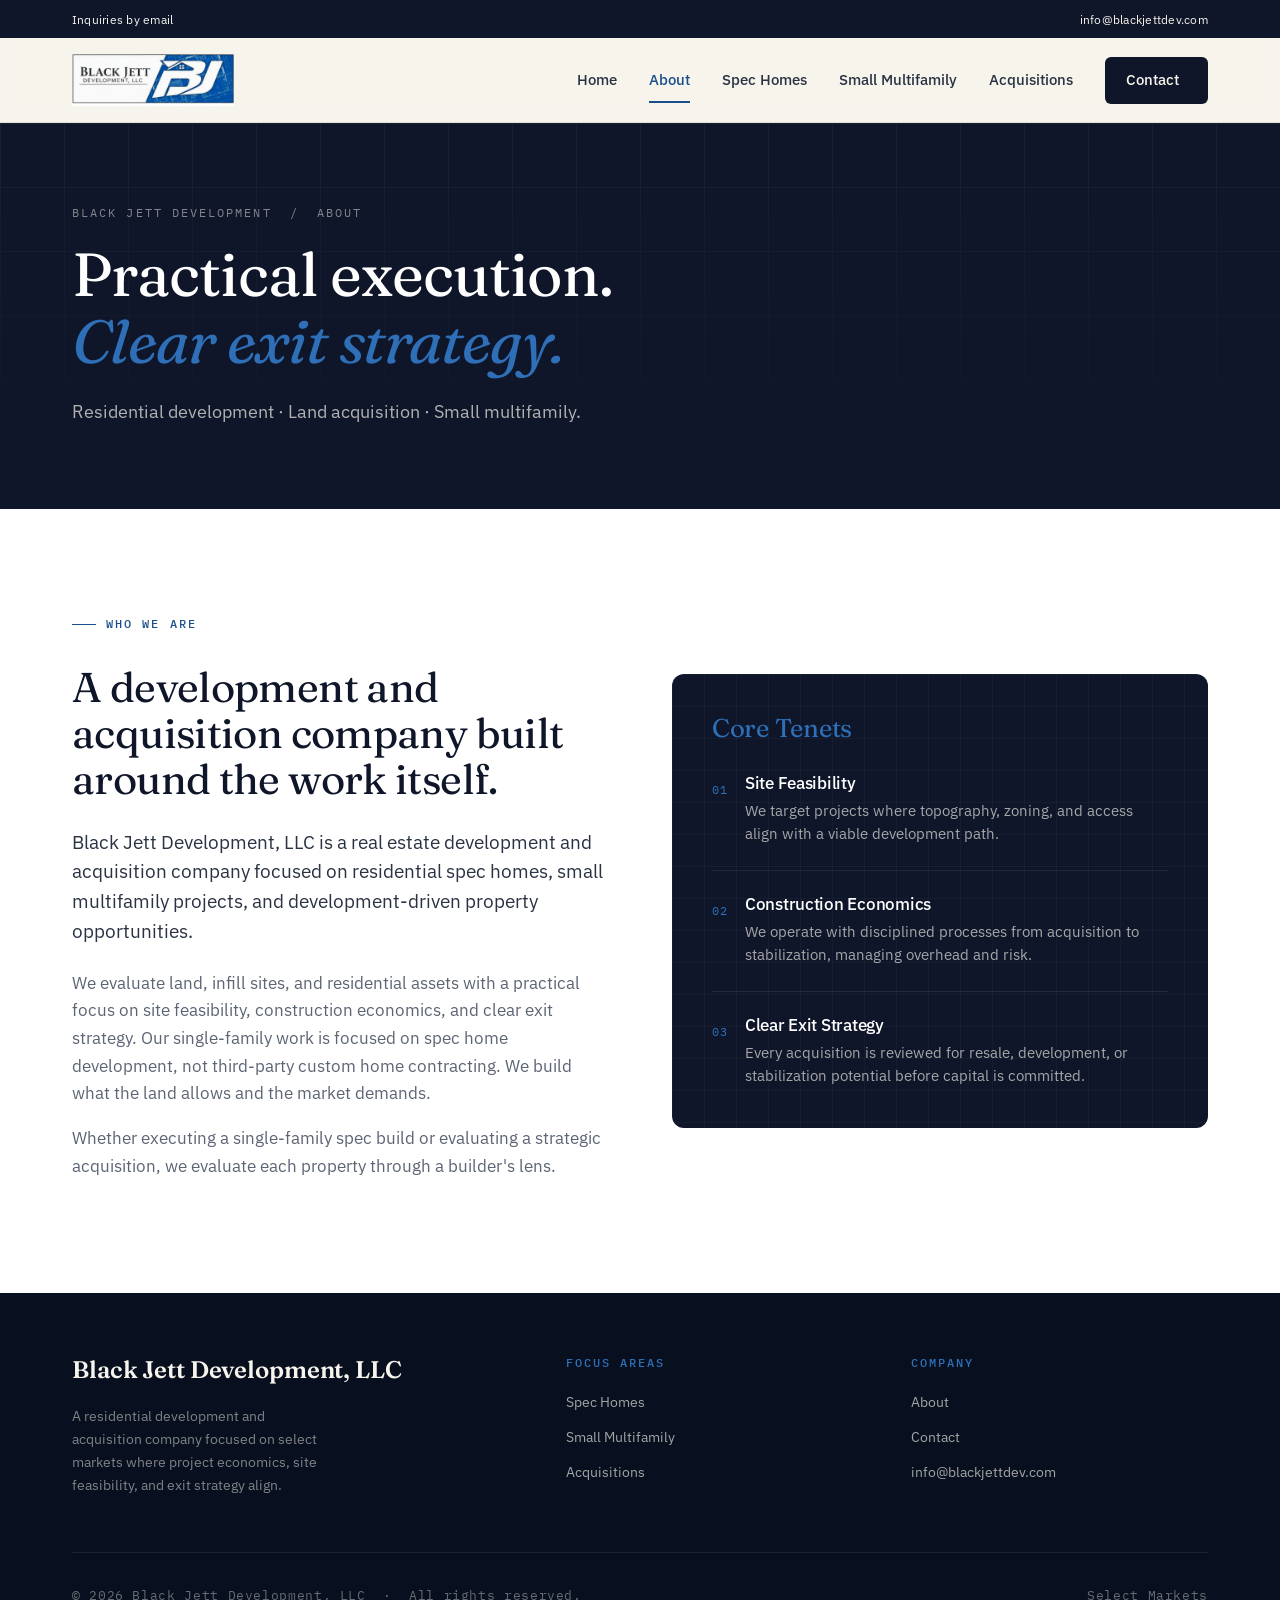
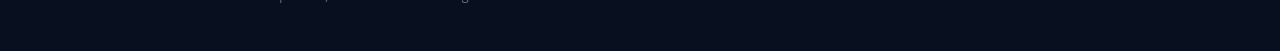
==== about/index.html @ 7aae545e "Fix directory structure" ====
<!DOCTYPE html>
<html lang="en">
<head>
  <meta charset="UTF-8">
  <meta name="viewport" content="width=device-width, initial-scale=1">

  <title>About — Black Jett Development, LLC</title>
  <meta name="description" content="Black Jett Development, LLC is a residential development and acquisition company focused on spec homes, small multifamily, and development-driven property opportunities in select markets.">
  <meta name="theme-color" content="#0F1629">
  <link rel="canonical" href="https://blackjettdev.com/about/">

  <meta property="og:type" content="website">
  <meta property="og:title" content="About — Black Jett Development, LLC">
  <meta property="og:description" content="Practical execution. Clear exit strategy. Residential development and acquisitions in select markets.">
  <meta property="og:url" content="https://blackjettdev.com/about/">
  <meta property="og:image" content="https://blackjettdev.com/assets/img/og-image.png">
  <meta property="og:site_name" content="Black Jett Development, LLC">

  <meta name="twitter:card" content="summary_large_image">
  <meta name="twitter:title" content="About — Black Jett Development, LLC">
  <meta name="twitter:description" content="Practical execution. Clear exit strategy.">
  <meta name="twitter:image" content="https://blackjettdev.com/assets/img/og-image.png">

  <link rel="icon" type="image/png" href="/assets/img/bjd-logo.png">
  <link rel="apple-touch-icon" href="/assets/img/bjd-logo.png">

    <link rel="preload" href="/assets/fonts/plex-sans-400.woff2" as="font" type="font/woff2" crossorigin>
  <link rel="preload" href="/assets/fonts/fraunces-600-normal.woff2" as="font" type="font/woff2" crossorigin>
  <link rel="stylesheet" href="/assets/css/styles.css"></head>
<body>
  <a class="skip-link" href="#main">Skip to content</a>

  <header class="site-header">
    <div class="utility-bar">
      <div class="container">
        <div class="utility-meta">
          <span>Inquiries by email</span>
        </div>
        <a href="mailto:info@blackjettdev.com">info@blackjettdev.com</a>
      </div>
    </div>

    <nav class="container nav" aria-label="Primary">
      <a href="/" class="brand" aria-label="Black Jett Development, LLC — Home">
        <img src="/assets/img/bjd-logo.png" alt="Black Jett Development, LLC">
      </a>

      <div class="nav-menu">
        <a href="/">Home</a>
        <a href="/about/" class="is-active">About</a>
        <a href="/spec-homes/">Spec Homes</a>
        <a href="/small-multifamily/">Small Multifamily</a>
        <a href="/acquisitions/">Acquisitions</a>
        <a href="/contact/" class="nav-cta">Contact
          <svg viewBox="0 0 24 24" fill="none" stroke="currentColor" stroke-width="2" stroke-linecap="round" stroke-linejoin="round" aria-hidden="true"><path d="M5 12h14"/><path d="m12 5 7 7-7 7"/></svg>
        </a>
      </div>

      <button class="nav-toggle" data-nav-toggle aria-controls="mobile-menu" aria-expanded="false" aria-label="Toggle navigation menu">
        <svg data-icon="menu" viewBox="0 0 24 24" fill="none" stroke="currentColor" stroke-width="1.75" stroke-linecap="round" stroke-linejoin="round"><line x1="4" y1="7" x2="20" y2="7"/><line x1="4" y1="12" x2="20" y2="12"/><line x1="4" y1="17" x2="20" y2="17"/></svg>
        <svg data-icon="close" style="display:none" viewBox="0 0 24 24" fill="none" stroke="currentColor" stroke-width="1.75" stroke-linecap="round" stroke-linejoin="round"><path d="M18 6 6 18"/><path d="m6 6 12 12"/></svg>
      </button>
    </nav>

    <div class="mobile-menu" id="mobile-menu" data-mobile-menu>
      <div class="container">
        <a href="/">Home</a>
        <a href="/about/" class="is-active">About</a>
        <a href="/spec-homes/">Spec Homes</a>
        <a href="/small-multifamily/">Small Multifamily</a>
        <a href="/acquisitions/">Acquisitions</a>
        <a href="/contact/">Contact</a>
      </div>
    </div>
  </header>

  <main id="main">

    <section class="page-head">
      <div class="container">
        <p class="crumb"><a href="/">Black Jett Development</a> &nbsp;/&nbsp; About</p>
        <h1>Practical execution.<br><em>Clear exit strategy.</em></h1>
        <p class="deck">Residential development &middot; Land acquisition &middot; Small multifamily.</p>
      </div>
    </section>

    <section class="section section--paper">
      <div class="container">
        <div class="split">
          <div>
            <p class="eyebrow">Who We Are</p>
            <h2 style="margin-top:1.2rem; margin-bottom:1.5rem;">A development and acquisition company built around the work itself.</h2>

            <p class="lede" style="margin-bottom:1.5rem;">
              Black Jett Development, LLC is a real estate development and acquisition company focused on residential spec homes, small multifamily projects, and development-driven property opportunities.
            </p>
            <p style="color:var(--slate); font-size:1.05rem;">
              We evaluate land, infill sites, and residential assets with a practical focus on site feasibility, construction economics, and clear exit strategy. Our single-family work is focused on spec home development, not third-party custom home contracting. We build what the land allows and the market demands.
            </p>
            <p style="color:var(--slate); font-size:1.05rem;">
              Whether executing a single-family spec build or evaluating a strategic acquisition, we evaluate each property through a builder's lens.
            </p>
          </div>

          <aside class="tenets-card">
            <h4>Core Tenets</h4>
            <ul class="tenet-list">
              <li>
                <span class="tenet-num">01</span>
                <div>
                  <h5>Site Feasibility</h5>
                  <p>We target projects where topography, zoning, and access align with a viable development path.</p>
                </div>
              </li>
              <li>
                <span class="tenet-num">02</span>
                <div>
                  <h5>Construction Economics</h5>
                  <p>We operate with disciplined processes from acquisition to stabilization, managing overhead and risk.</p>
                </div>
              </li>
              <li>
                <span class="tenet-num">03</span>
                <div>
                  <h5>Clear Exit Strategy</h5>
                  <p>Every acquisition is reviewed for resale, development, or stabilization potential before capital is committed.</p>
                </div>
              </li>
            </ul>
          </aside>
        </div>
      </div>
    </section>

  </main>

  <footer class="site-footer">
    <div class="container">
      <div class="footer-top">
        <div class="footer-brand">
          <a href="/" class="footer-wordmark" aria-label="Black Jett Development, LLC — Home">
            <span class="wm-name">Black Jett Development, LLC</span>
          </a>
          <p>A residential development and acquisition company focused on select markets where project economics, site feasibility, and exit strategy align.</p>
        </div>
        <div class="footer-col">
          <h5>Focus Areas</h5>
          <ul>
            <li><a href="/spec-homes/">Spec Homes</a></li>
            <li><a href="/small-multifamily/">Small Multifamily</a></li>
            <li><a href="/acquisitions/">Acquisitions</a></li>
          </ul>
        </div>
        <div class="footer-col">
          <h5>Company</h5>
          <ul>
            <li><a href="/about/">About</a></li>
            <li><a href="/contact/">Contact</a></li>
            <li><a href="mailto:info@blackjettdev.com">info@blackjettdev.com</a></li>
          </ul>
        </div>
      </div>
      <div class="footer-bottom">
        <p>&copy; <span data-year>2026</span> Black Jett Development, LLC &nbsp;·&nbsp; All rights reserved.</p>
        <p>Select Markets</p>
      </div>
    </div>
  </footer>

  <script src="/assets/js/main.js" defer></script>
</body>
</html>
---- assets/css/styles.css ----
/* =============================================================
   Black Jett Development, LLC
   Stylesheet — hand-crafted, zero external dependencies.
   All fonts self-hosted under /assets/fonts/ (OFL licensed).
   ============================================================= */

/* ------- Self-hosted fonts ----------------------------------- */
/* Fraunces — display serif. Latin subset, weights 400–700, normal + italic. */
@font-face {
  font-family: "Fraunces";
  font-style: normal;
  font-weight: 400;
  font-display: swap;
  src: url("/assets/fonts/fraunces-400-normal.woff2") format("woff2");
}
@font-face {
  font-family: "Fraunces";
  font-style: italic;
  font-weight: 400;
  font-display: swap;
  src: url("/assets/fonts/fraunces-400-italic.woff2") format("woff2");
}
@font-face {
  font-family: "Fraunces";
  font-style: normal;
  font-weight: 500;
  font-display: swap;
  src: url("/assets/fonts/fraunces-500-normal.woff2") format("woff2");
}
@font-face {
  font-family: "Fraunces";
  font-style: italic;
  font-weight: 500;
  font-display: swap;
  src: url("/assets/fonts/fraunces-500-italic.woff2") format("woff2");
}
@font-face {
  font-family: "Fraunces";
  font-style: normal;
  font-weight: 600;
  font-display: swap;
  src: url("/assets/fonts/fraunces-600-normal.woff2") format("woff2");
}
@font-face {
  font-family: "Fraunces";
  font-style: italic;
  font-weight: 600;
  font-display: swap;
  src: url("/assets/fonts/fraunces-600-italic.woff2") format("woff2");
}
@font-face {
  font-family: "Fraunces";
  font-style: normal;
  font-weight: 700;
  font-display: swap;
  src: url("/assets/fonts/fraunces-700-normal.woff2") format("woff2");
}
@font-face {
  font-family: "Fraunces";
  font-style: italic;
  font-weight: 700;
  font-display: swap;
  src: url("/assets/fonts/fraunces-700-italic.woff2") format("woff2");
}

/* IBM Plex Sans — body. Latin subset, weights 300–700, normal. */
@font-face {
  font-family: "IBM Plex Sans";
  font-style: normal;
  font-weight: 300;
  font-display: swap;
  src: url("/assets/fonts/plex-sans-300.woff2") format("woff2");
}
@font-face {
  font-family: "IBM Plex Sans";
  font-style: normal;
  font-weight: 400;
  font-display: swap;
  src: url("/assets/fonts/plex-sans-400.woff2") format("woff2");
}
@font-face {
  font-family: "IBM Plex Sans";
  font-style: normal;
  font-weight: 500;
  font-display: swap;
  src: url("/assets/fonts/plex-sans-500.woff2") format("woff2");
}
@font-face {
  font-family: "IBM Plex Sans";
  font-style: normal;
  font-weight: 600;
  font-display: swap;
  src: url("/assets/fonts/plex-sans-600.woff2") format("woff2");
}
@font-face {
  font-family: "IBM Plex Sans";
  font-style: normal;
  font-weight: 700;
  font-display: swap;
  src: url("/assets/fonts/plex-sans-700.woff2") format("woff2");
}

/* IBM Plex Mono — accent. Latin subset, weights 400 + 500. */
@font-face {
  font-family: "IBM Plex Mono";
  font-style: normal;
  font-weight: 400;
  font-display: swap;
  src: url("/assets/fonts/plex-mono-400.woff2") format("woff2");
}
@font-face {
  font-family: "IBM Plex Mono";
  font-style: normal;
  font-weight: 500;
  font-display: swap;
  src: url("/assets/fonts/plex-mono-500.woff2") format("woff2");
}

/* ------- Design Tokens --------------------------------------- */
:root {
  /* Color */
  --ink: #0F1629;
  --ink-soft: #2A3344;
  --slate: #5C6573;
  --slate-light: #8B92A1;
  --line: #E5DFD2;
  --line-soft: #EDE7DA;
  --bone: #F7F4ED;
  --bone-dark: #EFEADD;
  --paper: #FFFFFF;
  --cream: #FBF8F1;

  --blueprint: #1B4F8A;
  --blueprint-dark: #0E3563;
  --blueprint-light: #2E6FB8;
  --blueprint-pale: #E8EFF7;

  /* Type */
  --font-display: "Fraunces", "Times New Roman", Georgia, serif;
  --font-body: "IBM Plex Sans", system-ui, -apple-system, "Segoe UI", sans-serif;
  --font-mono: "IBM Plex Mono", ui-monospace, "SF Mono", Menlo, monospace;

  /* Spacing — used as multipliers throughout */
  --space-1: 0.25rem;
  --space-2: 0.5rem;
  --space-3: 0.75rem;
  --space-4: 1rem;
  --space-5: 1.25rem;
  --space-6: 1.5rem;
  --space-8: 2rem;
  --space-10: 2.5rem;
  --space-12: 3rem;
  --space-16: 4rem;
  --space-20: 5rem;
  --space-24: 6rem;
  --space-32: 8rem;

  /* Layout */
  --container: 1200px;
  --container-narrow: 880px;
  --radius-sm: 4px;
  --radius: 6px;
  --radius-lg: 12px;

  /* Motion */
  --ease: cubic-bezier(0.22, 1, 0.36, 1);
  --duration: 280ms;
}

/* ------- Reset & Base --------------------------------------- */
*, *::before, *::after { box-sizing: border-box; }

html {
  scroll-behavior: smooth;
  -webkit-text-size-adjust: 100%;
}

body {
  margin: 0;
  font-family: var(--font-body);
  font-size: 17px;
  line-height: 1.65;
  color: var(--ink);
  background: var(--bone);
  -webkit-font-smoothing: antialiased;
  -moz-osx-font-smoothing: grayscale;
  display: flex;
  flex-direction: column;
  min-height: 100vh;
  font-feature-settings: "ss01" on, "cv11" on;
}

img, svg { display: block; max-width: 100%; height: auto; }

a { color: inherit; text-decoration: none; }

button { font: inherit; cursor: pointer; border: none; background: none; }

/* Selection */
::selection { background: var(--blueprint); color: var(--paper); }

/* Skip link (accessibility) */
.skip-link {
  position: absolute;
  top: -40px;
  left: 16px;
  background: var(--ink);
  color: var(--paper);
  padding: 8px 16px;
  z-index: 100;
  border-radius: var(--radius);
  font-weight: 500;
}
.skip-link:focus { top: 16px; }

/* Focus styles */
:focus-visible {
  outline: 2px solid var(--blueprint);
  outline-offset: 3px;
  border-radius: 2px;
}

/* ------- Typography ----------------------------------------- */
h1, h2, h3, h4, h5 {
  font-family: var(--font-display);
  font-weight: 500;
  line-height: 1.1;
  letter-spacing: -0.015em;
  color: var(--ink);
  margin: 0;
  font-variation-settings: "opsz" 144;
}

h1 { font-size: clamp(2.4rem, 5vw, 3.8rem); font-weight: 400; }
h2 { font-size: clamp(1.8rem, 3.5vw, 2.6rem); font-weight: 400; }
h3 { font-size: clamp(1.4rem, 2.5vw, 1.8rem); font-weight: 500; }
h4 { font-size: 1.2rem; font-weight: 500; font-family: var(--font-body); letter-spacing: -0.01em; }

p { margin: 0 0 1em; }

.eyebrow {
  font-family: var(--font-mono);
  font-size: 0.75rem;
  font-weight: 500;
  letter-spacing: 0.18em;
  text-transform: uppercase;
  color: var(--blueprint);
  display: inline-flex;
  align-items: center;
  gap: 0.6rem;
}
.eyebrow::before {
  content: '';
  width: 1.5rem;
  height: 1px;
  background: var(--blueprint);
}

.lede {
  font-size: 1.2rem;
  line-height: 1.55;
  color: var(--ink-soft);
  font-weight: 400;
}

/* ------- Layout helpers ------------------------------------- */
.container {
  width: 100%;
  max-width: var(--container);
  margin: 0 auto;
  padding: 0 var(--space-6);
}
@media (min-width: 768px) {
  .container { padding: 0 var(--space-8); }
}

.container-narrow {
  max-width: var(--container-narrow);
  margin: 0 auto;
}

.section {
  padding: var(--space-20) 0;
}
@media (min-width: 768px) {
  .section { padding: var(--space-24) 0; }
}

.section--bone { background: var(--bone); }
.section--paper { background: var(--paper); }
.section--ink { background: var(--ink); color: var(--paper); }
.section--ink h1, .section--ink h2, .section--ink h3, .section--ink h4 { color: var(--paper); }

/* Subtle blueprint grid background — recurring motif tied to the logo */
.section--blueprint-grid {
  background:
    linear-gradient(var(--bone), var(--bone)),
    linear-gradient(to right, transparent 0, transparent calc(100% - 1px), rgba(27,79,138,0.06) calc(100% - 1px)),
    linear-gradient(to bottom, transparent 0, transparent calc(100% - 1px), rgba(27,79,138,0.06) calc(100% - 1px));
  background-blend-mode: normal;
  background-size: 100% 100%, 56px 56px, 56px 56px;
  position: relative;
}

/* ------- Header --------------------------------------------- */
.site-header {
  position: sticky;
  top: 0;
  z-index: 50;
  background: rgba(247, 244, 237, 0.92);
  backdrop-filter: saturate(180%) blur(10px);
  -webkit-backdrop-filter: saturate(180%) blur(10px);
  border-bottom: 1px solid var(--line);
}

.utility-bar {
  background: var(--ink);
  color: var(--bone);
  font-size: 0.78rem;
  letter-spacing: 0.02em;
  display: none;
}
@media (min-width: 900px) {
  .utility-bar { display: block; }
}
.utility-bar .container {
  display: flex;
  justify-content: space-between;
  align-items: center;
  padding-top: 0.55rem;
  padding-bottom: 0.55rem;
}
.utility-bar a { color: var(--bone); transition: color var(--duration) var(--ease); }
.utility-bar a:hover { color: var(--paper); }
.utility-meta { display: flex; gap: 1.75rem; align-items: center; }
.utility-meta .dot { width: 4px; height: 4px; background: var(--blueprint-light); border-radius: 50%; }

.nav {
  display: flex;
  justify-content: space-between;
  align-items: center;
  padding-top: var(--space-4);
  padding-bottom: var(--space-4);
}

.brand {
  display: flex;
  align-items: center;
  gap: 0.75rem;
  transition: opacity var(--duration) var(--ease);
}
.brand:hover { opacity: 0.85; }
.brand img {
  height: 44px;
  width: auto;
  object-fit: contain;
}
@media (min-width: 768px) {
  .brand img { height: 52px; }
}

.nav-menu {
  display: none;
  align-items: center;
  gap: var(--space-8);
}
@media (min-width: 1024px) {
  .nav-menu { display: flex; }
}
.nav-menu a {
  font-size: 0.94rem;
  font-weight: 500;
  color: var(--ink-soft);
  position: relative;
  padding: 0.5rem 0;
  transition: color var(--duration) var(--ease);
}
.nav-menu a:hover { color: var(--blueprint); }
.nav-menu a.is-active { color: var(--blueprint); }
.nav-menu a.is-active::after {
  content: '';
  position: absolute;
  left: 0;
  right: 0;
  bottom: -2px;
  height: 1.5px;
  background: var(--blueprint);
}

.nav-cta {
  display: inline-flex;
  align-items: center;
  gap: 0.5rem;
  background: var(--ink);
  color: var(--bone) !important;
  padding: 0.7rem 1.3rem !important;
  border-radius: var(--radius);
  font-weight: 500 !important;
  transition: background var(--duration) var(--ease), transform var(--duration) var(--ease);
}
.nav-cta:hover { background: var(--blueprint); transform: translateY(-1px); }
.nav-cta::after { display: none !important; }

.nav-toggle {
  display: flex;
  align-items: center;
  justify-content: center;
  width: 44px;
  height: 44px;
  color: var(--ink);
  border-radius: var(--radius);
  transition: background var(--duration) var(--ease);
}
.nav-toggle:hover { background: var(--bone-dark); }
@media (min-width: 1024px) {
  .nav-toggle { display: none; }
}
.nav-toggle svg { width: 24px; height: 24px; }

.mobile-menu {
  display: none;
  border-top: 1px solid var(--line);
  background: var(--bone);
}
.mobile-menu.is-open { display: block; }
.mobile-menu .container {
  padding-top: var(--space-4);
  padding-bottom: var(--space-6);
}
.mobile-menu a {
  display: block;
  padding: 0.85rem var(--space-4);
  border-radius: var(--radius);
  font-weight: 500;
  color: var(--ink-soft);
  transition: background var(--duration) var(--ease), color var(--duration) var(--ease);
}
.mobile-menu a:hover { background: var(--bone-dark); color: var(--blueprint); }
.mobile-menu a.is-active { color: var(--blueprint); background: var(--blueprint-pale); }

/* ------- Hero ----------------------------------------------- */
.hero {
  position: relative;
  padding: var(--space-24) 0 var(--space-20);
  overflow: hidden;
  background: var(--ink);
  color: var(--bone);
}
@media (min-width: 768px) {
  .hero { padding: var(--space-32) 0; }
}

.hero::before {
  content: '';
  position: absolute;
  inset: 0;
  background-image:
    linear-gradient(to right, rgba(255,255,255,0.04) 1px, transparent 1px),
    linear-gradient(to bottom, rgba(255,255,255,0.04) 1px, transparent 1px);
  background-size: 64px 64px;
  mask-image: radial-gradient(ellipse at 70% 30%, black 0%, transparent 75%);
  -webkit-mask-image: radial-gradient(ellipse at 70% 30%, black 0%, transparent 75%);
  pointer-events: none;
}

.hero::after {
  content: '';
  position: absolute;
  top: -10%;
  right: -10%;
  width: 600px;
  height: 600px;
  background: radial-gradient(circle, rgba(27,79,138,0.35), transparent 65%);
  pointer-events: none;
  filter: blur(40px);
}

.hero-content {
  position: relative;
  z-index: 2;
  max-width: 780px;
}

.hero h1 {
  color: var(--paper);
  margin: 1.2rem 0 1.5rem;
  font-weight: 300;
}
.hero h1 em {
  font-style: italic;
  font-weight: 400;
  color: var(--blueprint-light);
}

.hero-lede {
  font-size: 1.15rem;
  line-height: 1.65;
  color: rgba(247, 244, 237, 0.78);
  margin-bottom: var(--space-10);
  max-width: 620px;
}

.hero-eyebrow {
  color: var(--blueprint-light);
}
.hero-eyebrow::before { background: var(--blueprint-light); }

.hero-actions {
  display: flex;
  flex-wrap: wrap;
  gap: var(--space-4);
}

.hero-meta {
  position: absolute;
  bottom: var(--space-12);
  right: var(--space-8);
  font-family: var(--font-mono);
  font-size: 0.72rem;
  color: rgba(247, 244, 237, 0.4);
  letter-spacing: 0.15em;
  text-transform: uppercase;
  display: none;
  text-align: right;
  z-index: 2;
}
@media (min-width: 1024px) {
  .hero-meta { display: block; }
}
.hero-meta .meta-line {
  display: block;
  margin-bottom: 0.4rem;
}

/* ------- Buttons -------------------------------------------- */
.btn {
  display: inline-flex;
  align-items: center;
  justify-content: center;
  gap: 0.55rem;
  padding: 0.95rem 1.6rem;
  font-family: var(--font-body);
  font-size: 0.95rem;
  font-weight: 500;
  letter-spacing: 0.005em;
  border-radius: var(--radius);
  cursor: pointer;
  transition: all var(--duration) var(--ease);
  white-space: nowrap;
}
.btn svg { width: 16px; height: 16px; }
.btn--primary {
  background: var(--blueprint);
  color: var(--paper);
}
.btn--primary:hover {
  background: var(--blueprint-dark);
  transform: translateY(-1px);
  box-shadow: 0 6px 20px rgba(14, 53, 99, 0.25);
}
.btn--ghost {
  background: transparent;
  color: var(--bone);
  border: 1px solid rgba(247, 244, 237, 0.25);
}
.btn--ghost:hover {
  background: rgba(247, 244, 237, 0.08);
  border-color: rgba(247, 244, 237, 0.5);
}
.btn--outline {
  background: transparent;
  color: var(--ink);
  border: 1px solid var(--ink);
}
.btn--outline:hover {
  background: var(--ink);
  color: var(--bone);
}

/* ------- Section header ------------------------------------- */
.section-head {
  margin-bottom: var(--space-16);
  max-width: 720px;
}
.section-head h2 {
  margin-top: var(--space-4);
  font-weight: 400;
}
.section-head--center {
  margin-left: auto;
  margin-right: auto;
  text-align: center;
}
.section-head--center .eyebrow { justify-content: center; }
.section-head .lede { margin-top: var(--space-5); }

/* ------- Focus / Service grid ------------------------------- */
.focus-grid {
  display: grid;
  grid-template-columns: 1fr;
  gap: var(--space-6);
  counter-reset: focus;
}
@media (min-width: 768px) {
  .focus-grid { grid-template-columns: repeat(3, 1fr); }
}

.focus-card {
  position: relative;
  background: var(--paper);
  padding: var(--space-10) var(--space-8) var(--space-8);
  border: 1px solid var(--line);
  border-radius: var(--radius-lg);
  transition: all var(--duration) var(--ease);
  display: flex;
  flex-direction: column;
  min-height: 280px;
  counter-increment: focus;
}
.focus-card::before {
  content: counter(focus, decimal-leading-zero);
  position: absolute;
  top: var(--space-5);
  right: var(--space-6);
  font-family: var(--font-mono);
  font-size: 0.72rem;
  color: var(--slate-light);
  letter-spacing: 0.1em;
}
.focus-card:hover {
  border-color: var(--blueprint);
  transform: translateY(-3px);
  box-shadow: 0 14px 40px -20px rgba(15, 22, 41, 0.2);
}
.focus-card h3 {
  font-family: var(--font-display);
  font-size: 1.55rem;
  font-weight: 400;
  margin-bottom: 0.85rem;
}
.focus-card p {
  color: var(--slate);
  font-size: 0.97rem;
  flex-grow: 1;
  margin-bottom: var(--space-6);
}
.focus-card .icon {
  width: 36px;
  height: 36px;
  margin-bottom: var(--space-6);
  color: var(--blueprint);
}
.focus-card .icon svg { width: 100%; height: 100%; }
.focus-card .arrow {
  display: inline-flex;
  align-items: center;
  gap: 0.45rem;
  font-size: 0.88rem;
  font-weight: 500;
  color: var(--blueprint);
  transition: gap var(--duration) var(--ease);
}
.focus-card:hover .arrow { gap: 0.75rem; }
.focus-card .arrow svg { width: 14px; height: 14px; }

/* ------- Criteria grid -------------------------------------- */
.criteria-grid {
  display: grid;
  grid-template-columns: 1fr;
  gap: var(--space-1);
  background: var(--line);
  border: 1px solid var(--line);
  border-radius: var(--radius-lg);
  overflow: hidden;
}
@media (min-width: 600px) { .criteria-grid { grid-template-columns: 1fr 1fr; } }
@media (min-width: 1000px) { .criteria-grid { grid-template-columns: repeat(4, 1fr); } }

.criteria {
  background: var(--paper);
  padding: var(--space-8);
  display: flex;
  flex-direction: column;
}
.criteria .num {
  font-family: var(--font-mono);
  font-size: 0.72rem;
  color: var(--slate-light);
  letter-spacing: 0.12em;
  margin-bottom: var(--space-6);
}
.criteria h4 {
  font-family: var(--font-display);
  font-size: 1.3rem;
  font-weight: 400;
  margin-bottom: var(--space-3);
}
.criteria p {
  font-size: 0.92rem;
  color: var(--slate);
  margin: 0;
}

/* ------- Two-column with feature card ----------------------- */
.split {
  display: grid;
  grid-template-columns: 1fr;
  gap: var(--space-12);
  align-items: center;
}
@media (min-width: 900px) {
  .split { grid-template-columns: 1fr 1fr; gap: var(--space-16); }
}
.split--reverse > :first-child { order: 1; }
.split--reverse > :last-child { order: 0; }
@media (min-width: 900px) {
  .split--reverse > :first-child { order: 0; }
  .split--reverse > :last-child { order: 1; }
}

.tenets-card {
  background: var(--ink);
  color: var(--bone);
  padding: var(--space-10);
  border-radius: var(--radius-lg);
  position: relative;
  overflow: hidden;
}
.tenets-card::before {
  content: '';
  position: absolute;
  inset: 0;
  background-image:
    linear-gradient(to right, rgba(255,255,255,0.03) 1px, transparent 1px),
    linear-gradient(to bottom, rgba(255,255,255,0.03) 1px, transparent 1px);
  background-size: 32px 32px;
  pointer-events: none;
}
.tenets-card h4 {
  font-family: var(--font-display);
  font-size: 1.6rem;
  font-weight: 400;
  color: var(--blueprint-light);
  margin-bottom: var(--space-8);
  position: relative;
}
.tenet-list {
  list-style: none;
  margin: 0;
  padding: 0;
  display: flex;
  flex-direction: column;
  gap: var(--space-6);
  position: relative;
}
.tenet-list li {
  display: grid;
  grid-template-columns: auto 1fr;
  gap: var(--space-4);
  padding-bottom: var(--space-6);
  border-bottom: 1px solid rgba(247, 244, 237, 0.08);
}
.tenet-list li:last-child { padding-bottom: 0; border-bottom: 0; }
.tenet-list .tenet-num {
  font-family: var(--font-mono);
  font-size: 0.72rem;
  color: var(--blueprint-light);
  letter-spacing: 0.12em;
  padding-top: 0.35rem;
}
.tenet-list h5 {
  margin: 0 0 0.4rem;
  font-family: var(--font-body);
  font-size: 1.05rem;
  font-weight: 500;
  color: var(--paper);
}
.tenet-list p {
  margin: 0;
  font-size: 0.92rem;
  line-height: 1.6;
  color: rgba(247, 244, 237, 0.65);
}

/* ------- Page header (interior pages) ----------------------- */
.page-head {
  background: var(--ink);
  color: var(--bone);
  padding: var(--space-20) 0 var(--space-16);
  position: relative;
  overflow: hidden;
}
.page-head::before {
  content: '';
  position: absolute;
  inset: 0;
  background-image:
    linear-gradient(to right, rgba(255,255,255,0.04) 1px, transparent 1px),
    linear-gradient(to bottom, rgba(255,255,255,0.04) 1px, transparent 1px);
  background-size: 64px 64px;
  mask-image: linear-gradient(to bottom, black 0%, transparent 100%);
  -webkit-mask-image: linear-gradient(to bottom, black 0%, transparent 100%);
  pointer-events: none;
}
.page-head .container { position: relative; z-index: 2; }
.page-head .crumb {
  font-family: var(--font-mono);
  font-size: 0.72rem;
  letter-spacing: 0.18em;
  text-transform: uppercase;
  color: rgba(247, 244, 237, 0.5);
  margin-bottom: var(--space-5);
}
.page-head .crumb a { color: rgba(247, 244, 237, 0.5); }
.page-head .crumb a:hover { color: var(--paper); }
.page-head h1 {
  color: var(--paper);
  font-weight: 300;
  max-width: 800px;
}
.page-head h1 em {
  font-style: italic;
  color: var(--blueprint-light);
  font-weight: 400;
}
.page-head .deck {
  color: rgba(247, 244, 237, 0.7);
  font-size: 1.15rem;
  margin-top: var(--space-5);
  max-width: 640px;
}

/* ------- Pillar cards (Spec Homes / approach features) ------ */
.pillars {
  display: grid;
  grid-template-columns: 1fr;
  gap: var(--space-6);
}
@media (min-width: 700px) { .pillars { grid-template-columns: 1fr 1fr; } }

.pillar {
  background: var(--paper);
  border: 1px solid var(--line);
  border-radius: var(--radius-lg);
  padding: var(--space-10) var(--space-8);
  position: relative;
}
.pillar::after {
  content: '';
  position: absolute;
  top: 0;
  left: var(--space-8);
  right: var(--space-8);
  height: 2px;
  background: var(--blueprint);
  transform: scaleX(0);
  transform-origin: left;
  transition: transform var(--duration) var(--ease);
}
.pillar:hover::after { transform: scaleX(1); }
.pillar .icon {
  width: 36px;
  height: 36px;
  color: var(--blueprint);
  margin-bottom: var(--space-5);
}
.pillar h3 {
  font-family: var(--font-display);
  font-size: 1.35rem;
  font-weight: 500;
  margin-bottom: var(--space-3);
}
.pillar p { color: var(--slate); font-size: 0.97rem; margin: 0; }

/* ------- Feature panel (Multifamily darker block) ----------- */
.feature-panel {
  background: var(--ink);
  color: var(--bone);
  padding: var(--space-10);
  border-radius: var(--radius-lg);
  border: 1px solid rgba(255,255,255,0.06);
  position: relative;
}
.feature-panel + .feature-panel { margin-top: var(--space-6); }
.feature-panel h4 {
  font-family: var(--font-display);
  font-weight: 400;
  font-size: 1.5rem;
  color: var(--paper);
  margin-bottom: var(--space-2);
  display: flex;
  align-items: center;
  gap: var(--space-3);
}
.feature-panel h4 .icon {
  width: 28px;
  height: 28px;
  color: var(--blueprint-light);
}
.feature-panel > p {
  color: rgba(247,244,237,0.7);
  font-size: 1rem;
  margin-bottom: var(--space-8);
  max-width: 56ch;
}
.feature-list {
  list-style: none;
  margin: 0;
  padding: 0;
  display: grid;
  grid-template-columns: 1fr;
  gap: var(--space-6);
}
@media (min-width: 700px) { .feature-list { grid-template-columns: 1fr 1fr; } }
@media (min-width: 1100px) { .feature-list { grid-template-columns: repeat(3, 1fr); } }
.feature-list li {
  padding-top: var(--space-5);
  border-top: 1px solid rgba(247, 244, 237, 0.1);
}
.feature-list .icon {
  width: 22px;
  height: 22px;
  color: var(--blueprint-light);
  margin-bottom: var(--space-4);
}
.feature-list h5 {
  margin: 0 0 0.5rem;
  font-family: var(--font-body);
  font-size: 1rem;
  font-weight: 500;
  color: var(--paper);
}
.feature-list p {
  margin: 0;
  font-size: 0.9rem;
  color: rgba(247, 244, 237, 0.6);
  line-height: 1.6;
}

.tagline-band {
  text-align: center;
  padding: var(--space-16) var(--space-6) var(--space-8);
}
.tagline-band p {
  font-family: var(--font-display);
  font-style: italic;
  font-size: clamp(1.4rem, 3vw, 2rem);
  font-weight: 300;
  color: var(--paper);
  max-width: 780px;
  margin: 0 auto;
  line-height: 1.4;
}
.tagline-band .rule {
  width: 60px;
  height: 1px;
  background: var(--blueprint-light);
  margin: 0 auto var(--space-6);
}

/* ------- Acquisitions criteria cards ------------------------ */
.criteria-list {
  display: grid;
  grid-template-columns: 1fr;
  gap: var(--space-4);
}
.criteria-item {
  display: grid;
  grid-template-columns: auto 1fr;
  gap: var(--space-5);
  padding: var(--space-6);
  background: var(--paper);
  border: 1px solid var(--line);
  border-radius: var(--radius-lg);
  align-items: start;
  transition: all var(--duration) var(--ease);
}
.criteria-item:hover {
  border-color: var(--blueprint);
  transform: translateX(3px);
}
.criteria-item .icon {
  width: 28px;
  height: 28px;
  color: var(--blueprint);
  margin-top: 0.2rem;
}
.criteria-item h4 {
  font-family: var(--font-display);
  font-size: 1.2rem;
  font-weight: 500;
  margin-bottom: 0.3rem;
}
.criteria-item p {
  margin: 0;
  font-size: 0.95rem;
  color: var(--slate);
}

.text-link {
  display: inline-flex;
  align-items: center;
  gap: 0.5rem;
  font-weight: 500;
  color: var(--blueprint);
  border-bottom: 1px solid transparent;
  padding-bottom: 2px;
  transition: all var(--duration) var(--ease);
}
.text-link:hover {
  color: var(--blueprint-dark);
  border-bottom-color: currentColor;
  gap: 0.7rem;
}
.text-link svg { width: 14px; height: 14px; }

/* ------- Contact page --------------------------------------- */
.contact-card {
  display: grid;
  grid-template-columns: 1fr;
  background: var(--paper);
  border: 1px solid var(--line);
  border-radius: var(--radius-lg);
  overflow: hidden;
  box-shadow: 0 30px 80px -40px rgba(15, 22, 41, 0.18);
}
@media (min-width: 900px) {
  .contact-card { grid-template-columns: 1fr 1fr; }
}

.contact-info {
  background: var(--ink);
  color: var(--bone);
  padding: var(--space-12) var(--space-10);
  position: relative;
  overflow: hidden;
}
.contact-info::before {
  content: '';
  position: absolute;
  inset: 0;
  background-image:
    linear-gradient(to right, rgba(255,255,255,0.04) 1px, transparent 1px),
    linear-gradient(to bottom, rgba(255,255,255,0.04) 1px, transparent 1px);
  background-size: 40px 40px;
  pointer-events: none;
}
.contact-info > * { position: relative; }
.contact-info h2 {
  color: var(--paper);
  font-family: var(--font-display);
  font-weight: 300;
  margin-bottom: var(--space-3);
}
.contact-info > p {
  color: rgba(247,244,237,0.7);
  margin-bottom: var(--space-10);
}
.info-block {
  display: flex;
  gap: var(--space-4);
  padding: var(--space-5) 0;
  border-top: 1px solid rgba(247,244,237,0.08);
}
.info-block .icon {
  width: 22px;
  height: 22px;
  color: var(--blueprint-light);
  flex-shrink: 0;
  margin-top: 0.2rem;
}
.info-block h4 {
  margin: 0 0 0.25rem;
  font-family: var(--font-body);
  font-size: 0.78rem;
  font-weight: 500;
  letter-spacing: 0.1em;
  text-transform: uppercase;
  color: rgba(247,244,237,0.55);
}
.info-block p { margin: 0; font-size: 1rem; color: var(--paper); }
.info-block a { color: var(--paper); border-bottom: 1px solid rgba(247,244,237,0.3); transition: all var(--duration) var(--ease); }
.info-block a:hover { color: var(--blueprint-light); border-bottom-color: var(--blueprint-light); }

.contact-paths {
  padding: var(--space-12) var(--space-10);
  background: var(--paper);
}
.contact-paths h3 {
  font-family: var(--font-display);
  font-weight: 400;
  margin-bottom: var(--space-8);
}
.path-link {
  display: block;
  padding: var(--space-6);
  border: 1px solid var(--line);
  border-radius: var(--radius);
  margin-bottom: var(--space-4);
  transition: all var(--duration) var(--ease);
}
.path-link:hover {
  border-color: var(--blueprint);
  background: var(--cream);
}
.path-link h4 {
  display: flex;
  justify-content: space-between;
  align-items: center;
  margin-bottom: 0.4rem;
  color: var(--ink);
  font-family: var(--font-body);
  font-size: 1.05rem;
  font-weight: 500;
}
.path-link h4 svg { width: 18px; height: 18px; color: var(--slate-light); transition: all var(--duration) var(--ease); }
.path-link:hover h4 { color: var(--blueprint); }
.path-link:hover h4 svg { color: var(--blueprint); transform: translateX(4px); }
.path-link p { margin: 0; font-size: 0.9rem; color: var(--slate); }

/* ------- Footer --------------------------------------------- */
.site-footer {
  background: #08101F;
  color: rgba(247, 244, 237, 0.6);
  padding: var(--space-16) 0 var(--space-8);
  margin-top: auto;
  font-size: 0.9rem;
}
.footer-top {
  display: grid;
  grid-template-columns: 1fr;
  gap: var(--space-10);
  padding-bottom: var(--space-10);
  border-bottom: 1px solid rgba(247, 244, 237, 0.08);
  margin-bottom: var(--space-8);
}
@media (min-width: 768px) {
  .footer-top { grid-template-columns: 1.5fr 1fr 1fr; gap: var(--space-12); }
}
.footer-wordmark {
  display: inline-block;
  margin-bottom: var(--space-5);
  text-decoration: none;
  color: inherit;
  transition: opacity var(--duration) var(--ease);
}
.footer-wordmark:hover { opacity: 0.85; }
.footer-wordmark .wm-name {
  font-family: var(--font-display);
  font-weight: 600;
  font-size: 1.5rem;
  line-height: 1.1;
  color: var(--bone);
  letter-spacing: -0.005em;
  white-space: nowrap;
}
.footer-brand p {
  color: rgba(247, 244, 237, 0.5);
  font-size: 0.88rem;
  max-width: 32ch;
}
.footer-col h5 {
  font-family: var(--font-mono);
  font-size: 0.72rem;
  font-weight: 500;
  letter-spacing: 0.18em;
  text-transform: uppercase;
  color: var(--blueprint-light);
  margin: 0 0 var(--space-5);
}
.footer-col ul { list-style: none; padding: 0; margin: 0; display: flex; flex-direction: column; gap: 0.7rem; }
.footer-col a {
  color: rgba(247, 244, 237, 0.65);
  transition: color var(--duration) var(--ease);
}
.footer-col a:hover { color: var(--paper); }

.footer-bottom {
  display: flex;
  flex-direction: column;
  justify-content: space-between;
  align-items: flex-start;
  gap: var(--space-3);
  font-size: 0.8rem;
  color: rgba(247, 244, 237, 0.4);
  font-family: var(--font-mono);
  letter-spacing: 0.05em;
}
@media (min-width: 700px) {
  .footer-bottom { flex-direction: row; align-items: center; }
}
.footer-bottom a { color: inherit; }
.footer-bottom a:hover { color: var(--paper); }

/* ------- 404 ------------------------------------------------ */
.error-wrap {
  flex-grow: 1;
  display: flex;
  align-items: center;
  justify-content: center;
  background: var(--bone);
  padding: var(--space-20) var(--space-6);
  text-align: center;
}
.error-wrap .code {
  font-family: var(--font-mono);
  font-size: clamp(4rem, 14vw, 9rem);
  font-weight: 400;
  color: var(--blueprint);
  line-height: 1;
  letter-spacing: -0.05em;
}

/* ------- Utilities ------------------------------------------ */
.no-wrap { white-space: nowrap; }
.sr-only {
  position: absolute;
  width: 1px;
  height: 1px;
  padding: 0;
  margin: -1px;
  overflow: hidden;
  clip: rect(0,0,0,0);
  white-space: nowrap;
  border: 0;
}

/* ------- Reduced motion ------------------------------------- */
@media (prefers-reduced-motion: reduce) {
  *, *::before, *::after {
    animation-duration: 0.01ms !important;
    animation-iteration-count: 1 !important;
    transition-duration: 0.01ms !important;
    scroll-behavior: auto !important;
  }
}

/* ------- Print ---------------------------------------------- */
@media print {
  .site-header, .site-footer, .nav-toggle, .hero-meta { display: none; }
  body { background: white; color: black; }
  .section { padding: 1rem 0; }
}
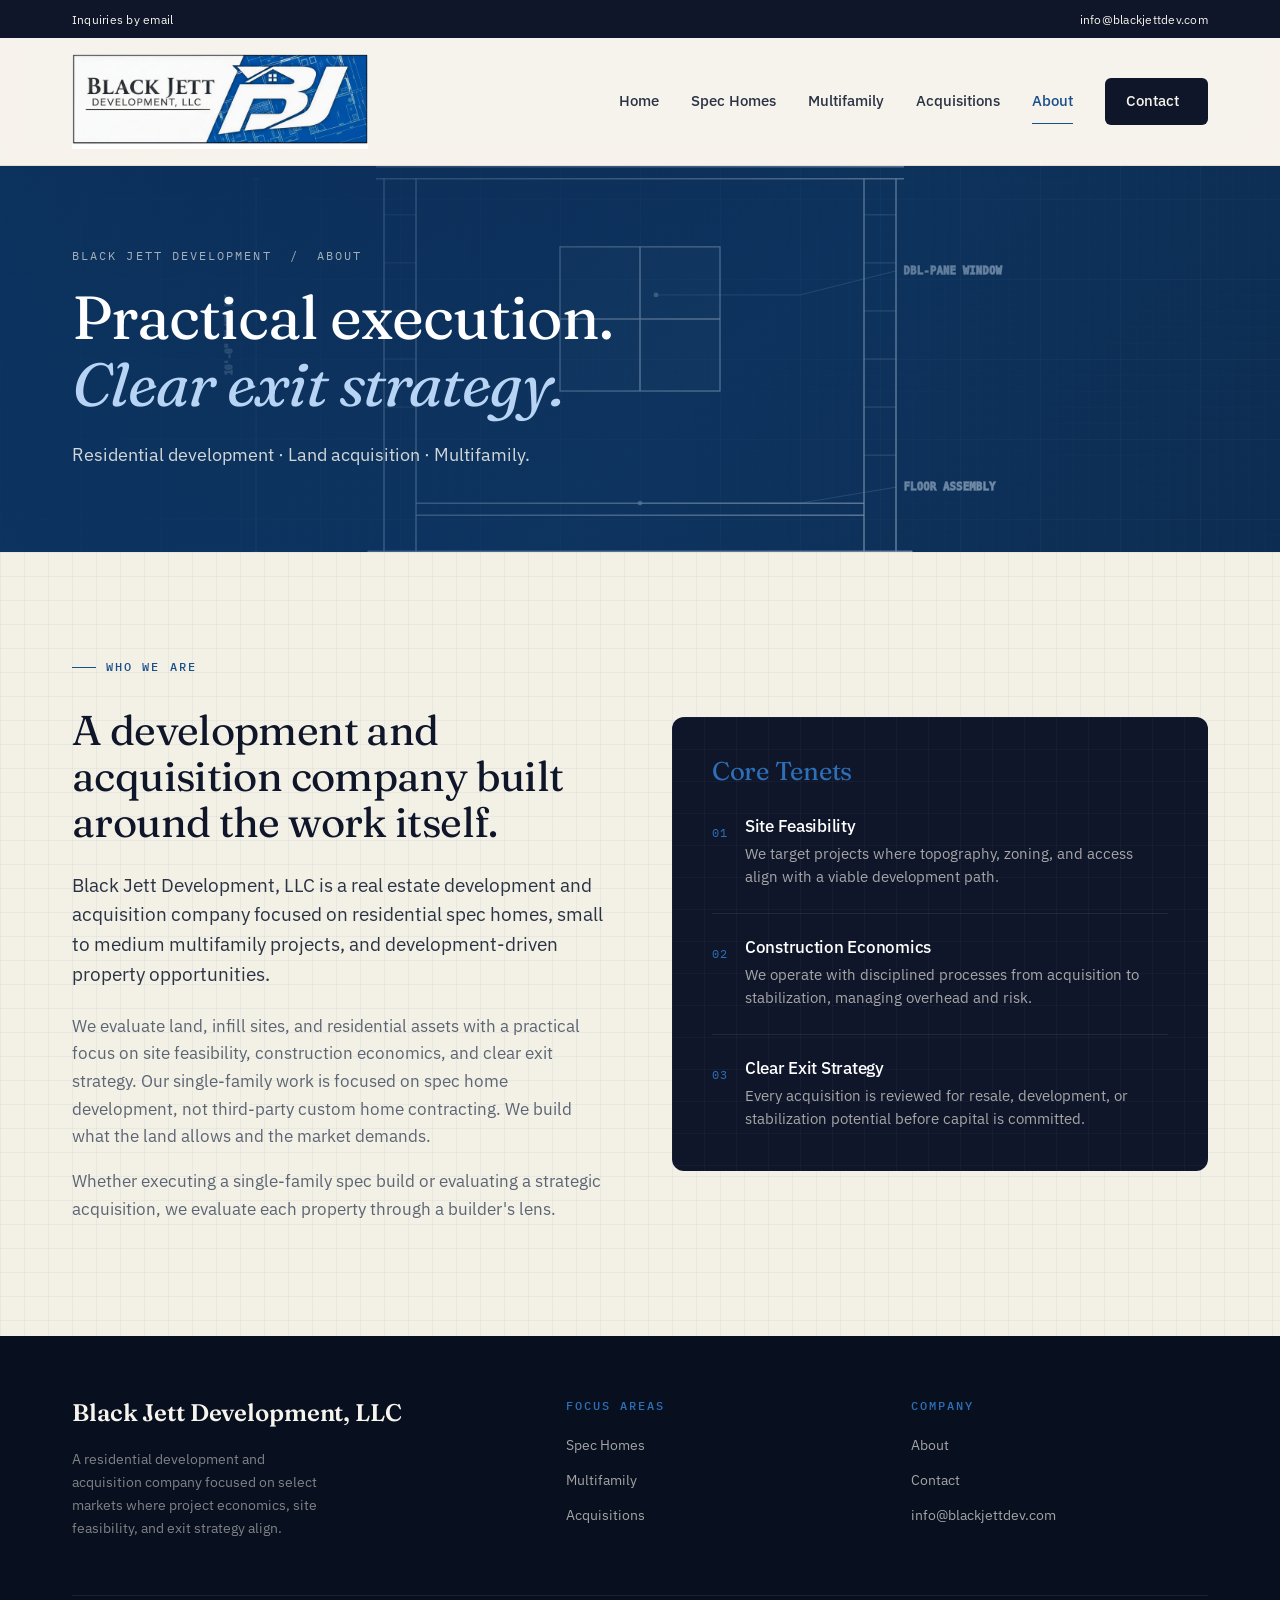
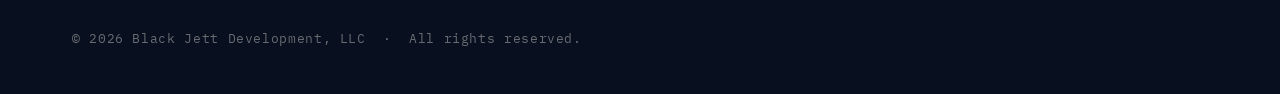
==== commit 31debc49: "Update homepage content" ====
--- a/about/index.html
+++ b/about/index.html
@@ -5,7 +5,7 @@
   <meta name="viewport" content="width=device-width, initial-scale=1">
 
   <title>About — Black Jett Development, LLC</title>
-  <meta name="description" content="Black Jett Development, LLC is a residential development and acquisition company focused on spec homes, small multifamily, and development-driven property opportunities in select markets.">
+  <meta name="description" content="Black Jett Development, LLC is a residential development and acquisition company focused on spec homes, multifamily, and development-driven property opportunities in select markets.">
   <meta name="theme-color" content="#0F1629">
   <link rel="canonical" href="https://blackjettdev.com/about/">
 
@@ -27,7 +27,7 @@
     <link rel="preload" href="/assets/fonts/plex-sans-400.woff2" as="font" type="font/woff2" crossorigin>
   <link rel="preload" href="/assets/fonts/fraunces-600-normal.woff2" as="font" type="font/woff2" crossorigin>
   <link rel="stylesheet" href="/assets/css/styles.css"></head>
-<body>
+<body data-page="about">
   <a class="skip-link" href="#main">Skip to content</a>
 
   <header class="site-header">
@@ -47,10 +47,10 @@
 
       <div class="nav-menu">
         <a href="/">Home</a>
+        <a href="/spec-homes/">Spec Homes</a>
+        <a href="/multifamily/">Multifamily</a>
+        <a href="/acquisitions/">Acquisitions</a>
         <a href="/about/" class="is-active">About</a>
-        <a href="/spec-homes/">Spec Homes</a>
-        <a href="/small-multifamily/">Small Multifamily</a>
-        <a href="/acquisitions/">Acquisitions</a>
         <a href="/contact/" class="nav-cta">Contact
           <svg viewBox="0 0 24 24" fill="none" stroke="currentColor" stroke-width="2" stroke-linecap="round" stroke-linejoin="round" aria-hidden="true"><path d="M5 12h14"/><path d="m12 5 7 7-7 7"/></svg>
         </a>
@@ -65,10 +65,10 @@
     <div class="mobile-menu" id="mobile-menu" data-mobile-menu>
       <div class="container">
         <a href="/">Home</a>
+        <a href="/spec-homes/">Spec Homes</a>
+        <a href="/multifamily/">Multifamily</a>
+        <a href="/acquisitions/">Acquisitions</a>
         <a href="/about/" class="is-active">About</a>
-        <a href="/spec-homes/">Spec Homes</a>
-        <a href="/small-multifamily/">Small Multifamily</a>
-        <a href="/acquisitions/">Acquisitions</a>
         <a href="/contact/">Contact</a>
       </div>
     </div>
@@ -80,7 +80,7 @@
       <div class="container">
         <p class="crumb"><a href="/">Black Jett Development</a> &nbsp;/&nbsp; About</p>
         <h1>Practical execution.<br><em>Clear exit strategy.</em></h1>
-        <p class="deck">Residential development &middot; Land acquisition &middot; Small multifamily.</p>
+        <p class="deck">Residential development &middot; Land acquisition &middot; Multifamily.</p>
       </div>
     </section>
 
@@ -92,7 +92,7 @@
             <h2 style="margin-top:1.2rem; margin-bottom:1.5rem;">A development and acquisition company built around the work itself.</h2>
 
             <p class="lede" style="margin-bottom:1.5rem;">
-              Black Jett Development, LLC is a real estate development and acquisition company focused on residential spec homes, small multifamily projects, and development-driven property opportunities.
+              Black Jett Development, LLC is a real estate development and acquisition company focused on residential spec homes, small to medium multifamily projects, and development-driven property opportunities.
             </p>
             <p style="color:var(--slate); font-size:1.05rem;">
               We evaluate land, infill sites, and residential assets with a practical focus on site feasibility, construction economics, and clear exit strategy. Our single-family work is focused on spec home development, not third-party custom home contracting. We build what the land allows and the market demands.
@@ -147,7 +147,7 @@
           <h5>Focus Areas</h5>
           <ul>
             <li><a href="/spec-homes/">Spec Homes</a></li>
-            <li><a href="/small-multifamily/">Small Multifamily</a></li>
+            <li><a href="/multifamily/">Multifamily</a></li>
             <li><a href="/acquisitions/">Acquisitions</a></li>
           </ul>
         </div>
@@ -162,7 +162,7 @@
       </div>
       <div class="footer-bottom">
         <p>&copy; <span data-year>2026</span> Black Jett Development, LLC &nbsp;·&nbsp; All rights reserved.</p>
-        <p>Select Markets</p>
+        
       </div>
     </div>
   </footer>
--- a/assets/css/styles.css
+++ b/assets/css/styles.css
@@ -181,7 +181,12 @@
   font-size: 17px;
   line-height: 1.65;
   color: var(--ink);
-  background: var(--bone);
+  background-color: #f3f0e6;
+  background-image:
+    linear-gradient(rgba(27, 79, 138, 0.06) 1px, transparent 1px),
+    linear-gradient(to right, rgba(27, 79, 138, 0.06) 1px, transparent 1px);
+  background-size: 24px 24px, 24px 24px;
+  background-position: 0 0, 0 0;
   -webkit-font-smoothing: antialiased;
   -moz-osx-font-smoothing: grayscale;
   display: flex;
@@ -287,9 +292,24 @@
 }
 
 .section--bone { background: var(--bone); }
-.section--paper { background: var(--paper); }
-.section--ink { background: var(--ink); color: var(--paper); }
-.section--ink h1, .section--ink h2, .section--ink h3, .section--ink h4 { color: var(--paper); }
+.section--paper {
+  background-color: #f3f0e6;
+  background-image:
+    linear-gradient(rgba(27, 79, 138, 0.05) 1px, transparent 1px),
+    linear-gradient(to right, rgba(27, 79, 138, 0.05) 1px, transparent 1px);
+  background-size: 24px 24px, 24px 24px;
+}
+.section--ink {
+  background-color: #fafaf3;
+  background-image:
+    linear-gradient(rgba(27, 79, 138, 0.06) 1px, transparent 1px),
+    linear-gradient(to right, rgba(27, 79, 138, 0.06) 1px, transparent 1px);
+  background-size: 28px 28px, 28px 28px;
+  color: var(--ink);
+  border-top: 1px solid var(--line);
+  border-bottom: 1px solid var(--line);
+}
+.section--ink h1, .section--ink h2, .section--ink h3, .section--ink h4 { color: var(--ink); }
 
 /* Subtle blueprint grid background — recurring motif tied to the logo */
 .section--blueprint-grid {
@@ -351,12 +371,12 @@
 }
 .brand:hover { opacity: 0.85; }
 .brand img {
-  height: 44px;
+  height: 81px;
   width: auto;
   object-fit: contain;
 }
 @media (min-width: 768px) {
-  .brand img { height: 52px; }
+  .brand img { height: 95px; }
 }
 
 .nav-menu {
@@ -443,7 +463,12 @@
   position: relative;
   padding: var(--space-24) 0 var(--space-20);
   overflow: hidden;
-  background: var(--ink);
+  background-color: #0d3a6b;
+  background-image:
+    linear-gradient(135deg, rgba(8,32,68,0.72) 0%, rgba(13,58,107,0.45) 55%, rgba(13,58,107,0.25) 100%),
+    url("/assets/img/blueprints/home.svg");
+  background-size: cover, cover;
+  background-position: center, center;
   color: var(--bone);
 }
 @media (min-width: 768px) {
@@ -454,13 +479,10 @@
   content: '';
   position: absolute;
   inset: 0;
-  background-image:
-    linear-gradient(to right, rgba(255,255,255,0.04) 1px, transparent 1px),
-    linear-gradient(to bottom, rgba(255,255,255,0.04) 1px, transparent 1px);
-  background-size: 64px 64px;
-  mask-image: radial-gradient(ellipse at 70% 30%, black 0%, transparent 75%);
-  -webkit-mask-image: radial-gradient(ellipse at 70% 30%, black 0%, transparent 75%);
+  background:
+    linear-gradient(to right, rgba(13,58,107,0.85) 0%, rgba(13,58,107,0.4) 45%, transparent 80%);
   pointer-events: none;
+  z-index: 1;
 }
 
 .hero::after {
@@ -470,9 +492,10 @@
   right: -10%;
   width: 600px;
   height: 600px;
-  background: radial-gradient(circle, rgba(27,79,138,0.35), transparent 65%);
+  background: radial-gradient(circle, rgba(255,255,255,0.08), transparent 65%);
   pointer-events: none;
   filter: blur(40px);
+  z-index: 1;
 }
 
 .hero-content {
@@ -489,21 +512,21 @@
 .hero h1 em {
   font-style: italic;
   font-weight: 400;
-  color: var(--blueprint-light);
+  color: #b8d4f5;
 }
 
 .hero-lede {
   font-size: 1.15rem;
   line-height: 1.65;
-  color: rgba(247, 244, 237, 0.78);
+  color: rgba(247, 244, 237, 0.85);
   margin-bottom: var(--space-10);
   max-width: 620px;
 }
 
 .hero-eyebrow {
-  color: var(--blueprint-light);
-}
-.hero-eyebrow::before { background: var(--blueprint-light); }
+  color: #b8d4f5;
+}
+.hero-eyebrow::before { background: #b8d4f5; }
 
 .hero-actions {
   display: flex;
@@ -784,23 +807,31 @@
 
 /* ------- Page header (interior pages) ----------------------- */
 .page-head {
-  background: var(--ink);
+  background-color: #0d3a6b;
   color: var(--bone);
   padding: var(--space-20) 0 var(--space-16);
   position: relative;
   overflow: hidden;
-}
+  background-image:
+    linear-gradient(135deg, rgba(8,32,68,0.78) 0%, rgba(13,58,107,0.52) 55%, rgba(13,58,107,0.32) 100%),
+    url("/assets/img/blueprints/about.svg");
+  background-size: cover, cover;
+  background-position: center, center;
+}
+/* Page-specific blueprints */
+body[data-page="about"] .page-head        { background-image: linear-gradient(135deg, rgba(8,32,68,0.78) 0%, rgba(13,58,107,0.52) 55%, rgba(13,58,107,0.32) 100%), url("/assets/img/blueprints/about.svg"); }
+body[data-page="spec-homes"] .page-head   { background-image: linear-gradient(135deg, rgba(8,32,68,0.78) 0%, rgba(13,58,107,0.52) 55%, rgba(13,58,107,0.32) 100%), url("/assets/img/blueprints/spec-homes.svg"); }
+body[data-page="multifamily"] .page-head  { background-image: linear-gradient(135deg, rgba(8,32,68,0.78) 0%, rgba(13,58,107,0.52) 55%, rgba(13,58,107,0.32) 100%), url("/assets/img/blueprints/multifamily.svg"); }
+body[data-page="acquisitions"] .page-head { background-image: linear-gradient(135deg, rgba(8,32,68,0.78) 0%, rgba(13,58,107,0.52) 55%, rgba(13,58,107,0.32) 100%), url("/assets/img/blueprints/acquisitions.svg"); }
+body[data-page="contact"] .page-head      { background-image: linear-gradient(135deg, rgba(8,32,68,0.78) 0%, rgba(13,58,107,0.52) 55%, rgba(13,58,107,0.32) 100%), url("/assets/img/blueprints/contact.svg"); }
+
 .page-head::before {
   content: '';
   position: absolute;
   inset: 0;
-  background-image:
-    linear-gradient(to right, rgba(255,255,255,0.04) 1px, transparent 1px),
-    linear-gradient(to bottom, rgba(255,255,255,0.04) 1px, transparent 1px);
-  background-size: 64px 64px;
-  mask-image: linear-gradient(to bottom, black 0%, transparent 100%);
-  -webkit-mask-image: linear-gradient(to bottom, black 0%, transparent 100%);
+  background: linear-gradient(to right, rgba(13,58,107,0.65) 0%, rgba(13,58,107,0.25) 60%, transparent 100%);
   pointer-events: none;
+  z-index: 1;
 }
 .page-head .container { position: relative; z-index: 2; }
 .page-head .crumb {
@@ -808,10 +839,10 @@
   font-size: 0.72rem;
   letter-spacing: 0.18em;
   text-transform: uppercase;
-  color: rgba(247, 244, 237, 0.5);
+  color: rgba(247, 244, 237, 0.65);
   margin-bottom: var(--space-5);
 }
-.page-head .crumb a { color: rgba(247, 244, 237, 0.5); }
+.page-head .crumb a { color: rgba(247, 244, 237, 0.65); }
 .page-head .crumb a:hover { color: var(--paper); }
 .page-head h1 {
   color: var(--paper);
@@ -820,11 +851,11 @@
 }
 .page-head h1 em {
   font-style: italic;
-  color: var(--blueprint-light);
+  color: #b8d4f5;
   font-weight: 400;
 }
 .page-head .deck {
-  color: rgba(247, 244, 237, 0.7);
+  color: rgba(247, 244, 237, 0.85);
   font-size: 1.15rem;
   margin-top: var(--space-5);
   max-width: 640px;
@@ -874,19 +905,21 @@
 
 /* ------- Feature panel (Multifamily darker block) ----------- */
 .feature-panel {
-  background: var(--ink);
-  color: var(--bone);
+  background: rgba(255,255,255,0.7);
+  backdrop-filter: blur(2px);
+  color: var(--ink);
   padding: var(--space-10);
   border-radius: var(--radius-lg);
-  border: 1px solid rgba(255,255,255,0.06);
+  border: 1px solid var(--line);
+  box-shadow: 0 1px 0 rgba(15, 22, 41, 0.04), 0 8px 24px -12px rgba(15, 22, 41, 0.08);
   position: relative;
 }
 .feature-panel + .feature-panel { margin-top: var(--space-6); }
 .feature-panel h4 {
   font-family: var(--font-display);
-  font-weight: 400;
+  font-weight: 500;
   font-size: 1.5rem;
-  color: var(--paper);
+  color: var(--ink);
   margin-bottom: var(--space-2);
   display: flex;
   align-items: center;
@@ -895,10 +928,10 @@
 .feature-panel h4 .icon {
   width: 28px;
   height: 28px;
-  color: var(--blueprint-light);
+  color: var(--blueprint);
 }
 .feature-panel > p {
-  color: rgba(247,244,237,0.7);
+  color: var(--slate);
   font-size: 1rem;
   margin-bottom: var(--space-8);
   max-width: 56ch;
@@ -915,25 +948,25 @@
 @media (min-width: 1100px) { .feature-list { grid-template-columns: repeat(3, 1fr); } }
 .feature-list li {
   padding-top: var(--space-5);
-  border-top: 1px solid rgba(247, 244, 237, 0.1);
+  border-top: 1px solid var(--line);
 }
 .feature-list .icon {
   width: 22px;
   height: 22px;
-  color: var(--blueprint-light);
+  color: var(--blueprint);
   margin-bottom: var(--space-4);
 }
 .feature-list h5 {
   margin: 0 0 0.5rem;
   font-family: var(--font-body);
   font-size: 1rem;
-  font-weight: 500;
-  color: var(--paper);
+  font-weight: 600;
+  color: var(--ink);
 }
 .feature-list p {
   margin: 0;
   font-size: 0.9rem;
-  color: rgba(247, 244, 237, 0.6);
+  color: var(--slate);
   line-height: 1.6;
 }
 
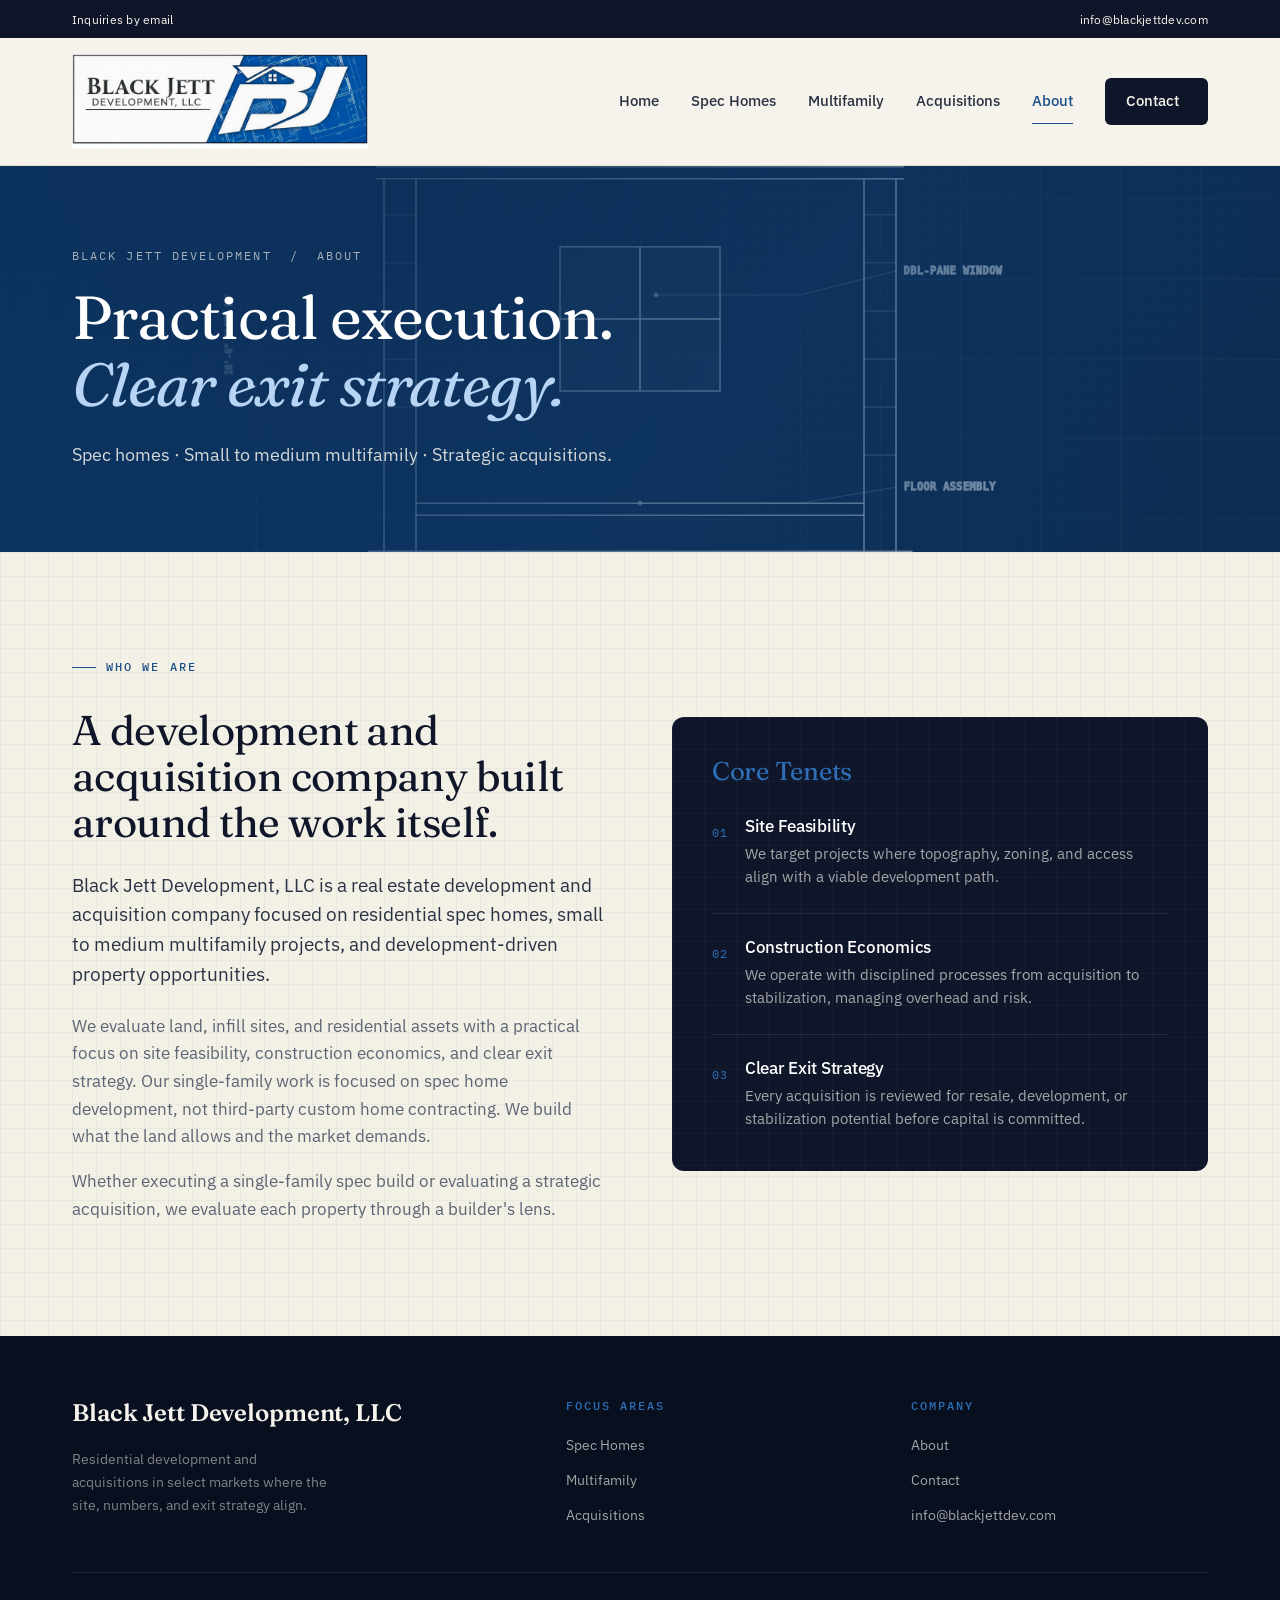
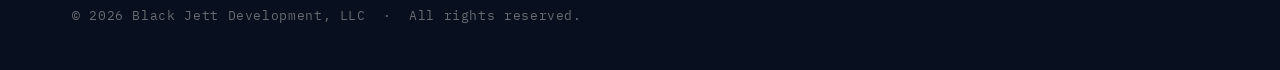
==== commit bdbb2454: "Full site update" ====
--- a/about/index.html
+++ b/about/index.html
@@ -5,7 +5,7 @@
   <meta name="viewport" content="width=device-width, initial-scale=1">
 
   <title>About — Black Jett Development, LLC</title>
-  <meta name="description" content="Black Jett Development, LLC is a residential development and acquisition company focused on spec homes, multifamily, and development-driven property opportunities in select markets.">
+  <meta name="description" content="Black Jett Development, LLC. Spec homes, small to medium multifamily, and strategic acquisitions in select markets where the site, numbers, and exit strategy align.">
   <meta name="theme-color" content="#0F1629">
   <link rel="canonical" href="https://blackjettdev.com/about/">
 
@@ -80,7 +80,7 @@
       <div class="container">
         <p class="crumb"><a href="/">Black Jett Development</a> &nbsp;/&nbsp; About</p>
         <h1>Practical execution.<br><em>Clear exit strategy.</em></h1>
-        <p class="deck">Residential development &middot; Land acquisition &middot; Multifamily.</p>
+        <p class="deck">Spec homes &middot; Small to medium multifamily &middot; Strategic acquisitions.</p>
       </div>
     </section>
 
@@ -141,7 +141,7 @@
           <a href="/" class="footer-wordmark" aria-label="Black Jett Development, LLC — Home">
             <span class="wm-name">Black Jett Development, LLC</span>
           </a>
-          <p>A residential development and acquisition company focused on select markets where project economics, site feasibility, and exit strategy align.</p>
+          <p>Residential development and acquisitions in select markets where the site, numbers, and exit strategy align.</p>
         </div>
         <div class="footer-col">
           <h5>Focus Areas</h5>
--- a/assets/css/styles.css
+++ b/assets/css/styles.css
@@ -1115,14 +1115,24 @@
 .info-block a { color: var(--paper); border-bottom: 1px solid rgba(247,244,237,0.3); transition: all var(--duration) var(--ease); }
 .info-block a:hover { color: var(--blueprint-light); border-bottom-color: var(--blueprint-light); }
 
+/* Email block — prominent treatment */
+.info-block--email .email-prominent {
+  font-size: 1.35rem;
+  font-weight: 500;
+  letter-spacing: -0.01em;
+  margin: 0;
+}
+.info-block--email .email-prominent a {
+  color: var(--paper);
+  border-bottom-width: 1px;
+}
+
 .contact-paths {
   padding: var(--space-12) var(--space-10);
   background: var(--paper);
-}
-.contact-paths h3 {
-  font-family: var(--font-display);
-  font-weight: 400;
-  margin-bottom: var(--space-8);
+  display: flex;
+  flex-direction: column;
+  justify-content: center;
 }
 .path-link {
   display: block;
@@ -1140,16 +1150,17 @@
   display: flex;
   justify-content: space-between;
   align-items: center;
-  margin-bottom: 0.4rem;
+  margin: 0;
   color: var(--ink);
   font-family: var(--font-body);
   font-size: 1.05rem;
   font-weight: 500;
 }
+.path-link--simple h4 { margin: 0; }
 .path-link h4 svg { width: 18px; height: 18px; color: var(--slate-light); transition: all var(--duration) var(--ease); }
 .path-link:hover h4 { color: var(--blueprint); }
 .path-link:hover h4 svg { color: var(--blueprint); transform: translateX(4px); }
-.path-link p { margin: 0; font-size: 0.9rem; color: var(--slate); }
+.path-link p { margin: 0.4rem 0 0; font-size: 0.9rem; color: var(--slate); }
 
 /* ------- Footer --------------------------------------------- */
 .site-footer {
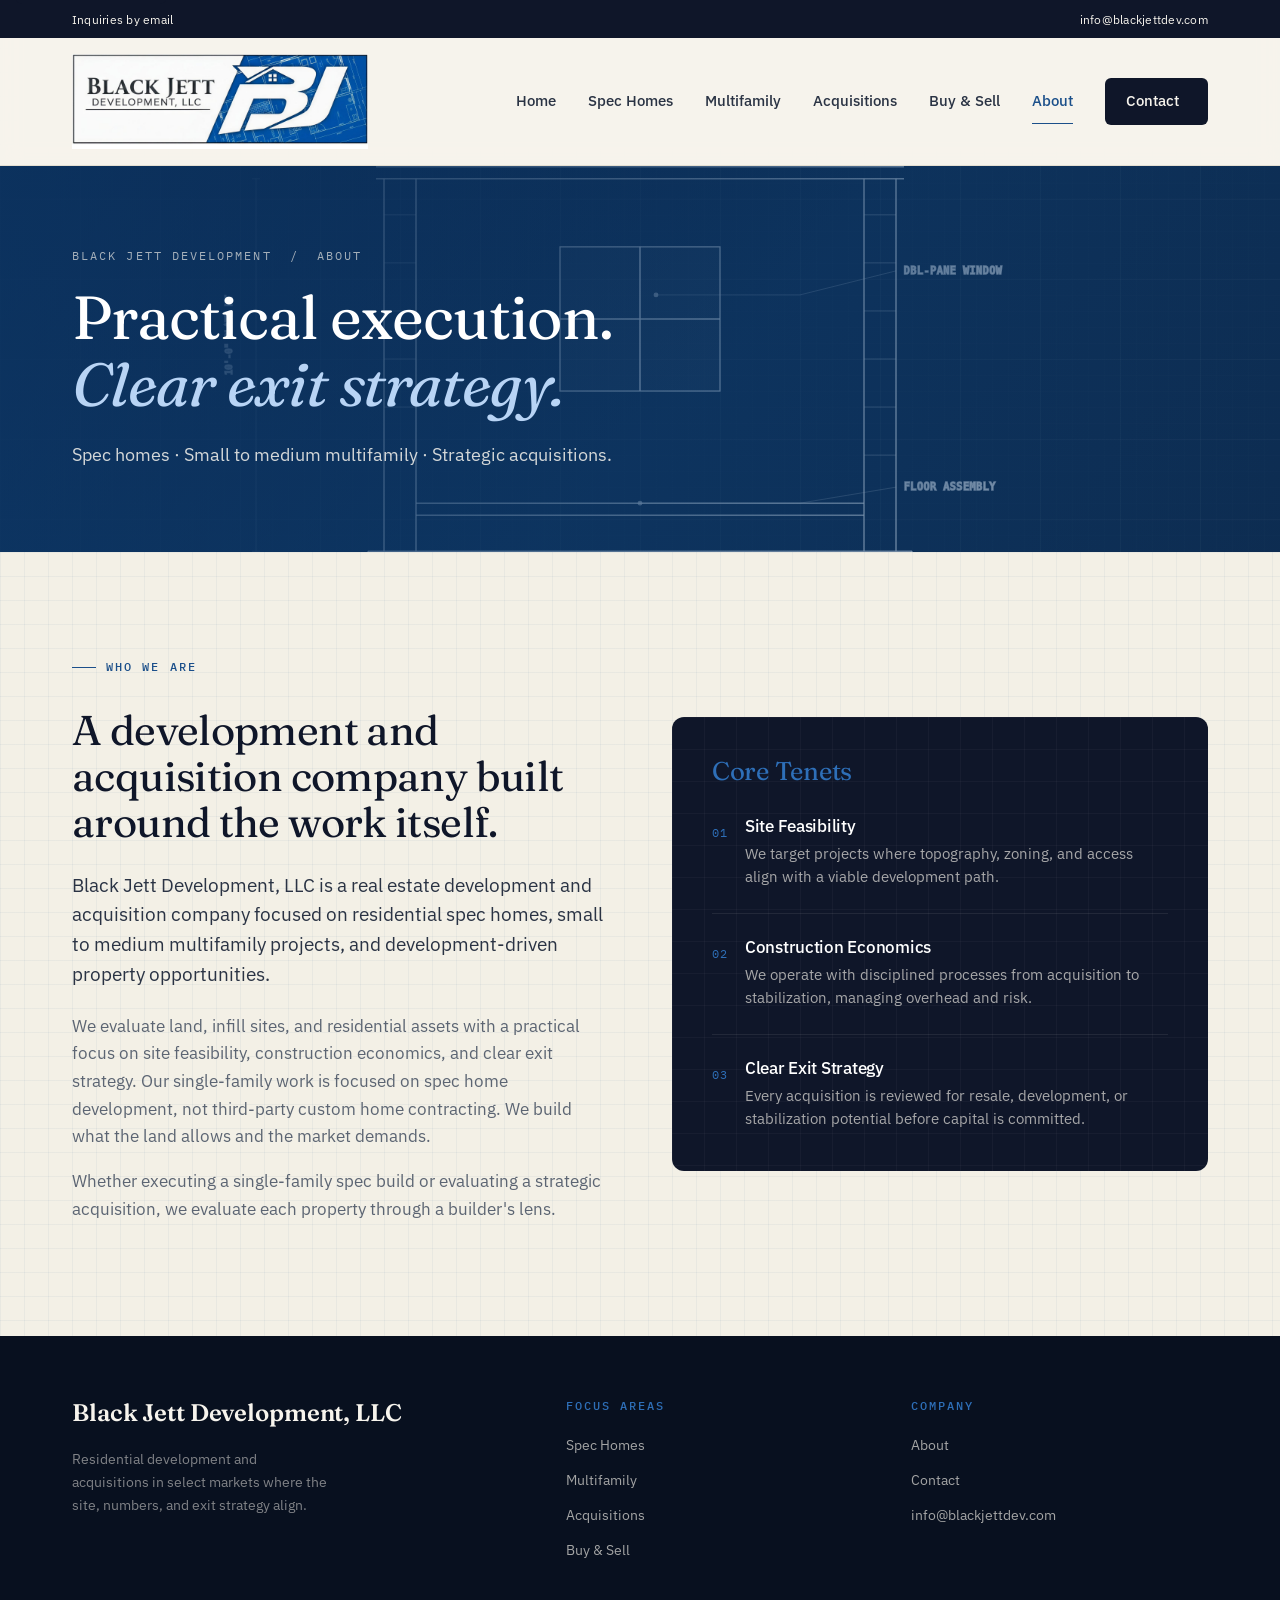
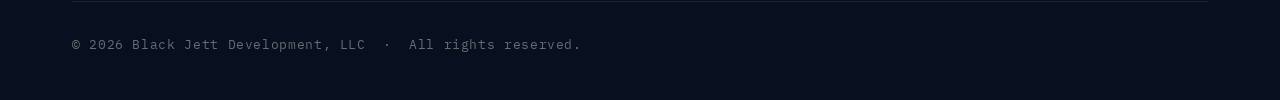
==== commit d7fa8192: "Add Buy and Sell page linking seller/buyer/properties subdomains New /buy-sell/ page (in nav after A" ====
--- a/about/index.html
+++ b/about/index.html
@@ -50,6 +50,7 @@
         <a href="/spec-homes/">Spec Homes</a>
         <a href="/multifamily/">Multifamily</a>
         <a href="/acquisitions/">Acquisitions</a>
+        <a href="/buy-sell/">Buy &amp; Sell</a>
         <a href="/about/" class="is-active">About</a>
         <a href="/contact/" class="nav-cta">Contact
           <svg viewBox="0 0 24 24" fill="none" stroke="currentColor" stroke-width="2" stroke-linecap="round" stroke-linejoin="round" aria-hidden="true"><path d="M5 12h14"/><path d="m12 5 7 7-7 7"/></svg>
@@ -68,6 +69,7 @@
         <a href="/spec-homes/">Spec Homes</a>
         <a href="/multifamily/">Multifamily</a>
         <a href="/acquisitions/">Acquisitions</a>
+        <a href="/buy-sell/">Buy &amp; Sell</a>
         <a href="/about/" class="is-active">About</a>
         <a href="/contact/">Contact</a>
       </div>
@@ -149,6 +151,7 @@
             <li><a href="/spec-homes/">Spec Homes</a></li>
             <li><a href="/multifamily/">Multifamily</a></li>
             <li><a href="/acquisitions/">Acquisitions</a></li>
+            <li><a href="/buy-sell/">Buy &amp; Sell</a></li>
           </ul>
         </div>
         <div class="footer-col">
